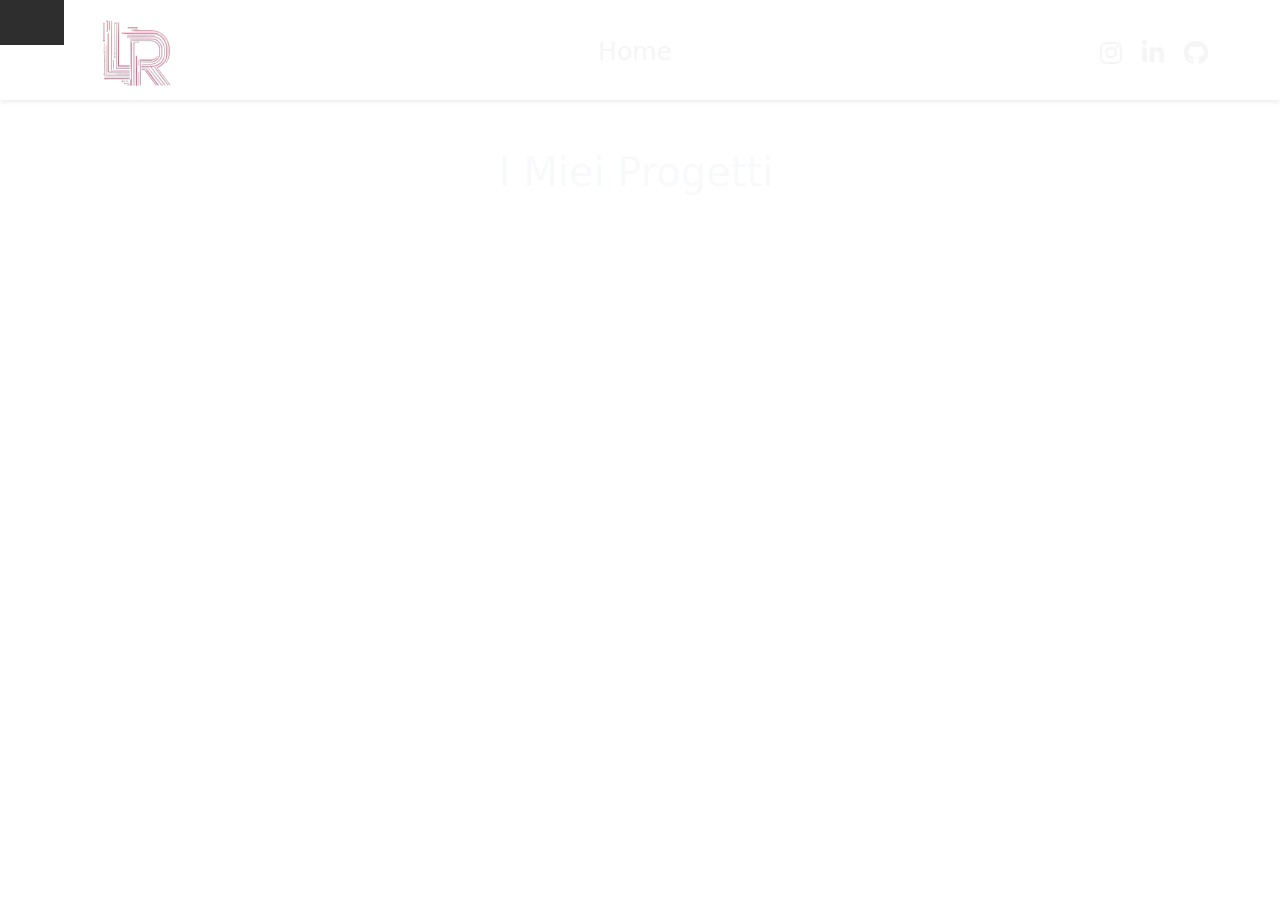
==== progetti.html @ 40bd70b3 "fatta pagina home del portfolio e finita prima card con la sezione blanco grill" ====
<!DOCTYPE html>
<html lang="it">
<head>
    <meta charset="UTF-8">
    <meta name="viewport" content="width=device-width, initial-scale=1.0">
    <title>Il mio Portfolio</title>
    <link href="https://cdn.jsdelivr.net/npm/bootstrap@5.3.0/dist/css/bootstrap.min.css" rel="stylesheet">
    <!-- google font -->
    <link href="https://fonts.googleapis.com/css2?family=Sevillana&display=swap" rel="stylesheet">
    <!-- mycss -->
    <link rel="stylesheet" href="style.css">
    <!-- font awesome -->
    <link href="https://cdnjs.cloudflare.com/ajax/libs/font-awesome/6.3.0/css/all.min.css" rel="stylesheet">
</head>
<body>
    
    
    <!-- Navbar -->
    <nav class="navbar navbar-expand-lg navbar-dark bg-dark shadow-sm">
        <div class="container-fluid">
            <!-- Logo a sinistra -->
            <a class="navbar-brand" href="#">
                <img src="./img/logo_LR-removebg-preview.png" alt="Logo" width="150px" class="logo ms-5 mt-4">
            </a>
            <!-- Links centrati -->
            <div class="collapse navbar-collapse d-flex justify-content-center me-5" id="navbarNav">
                <ul class="navbar-nav mt-1">
                    <li class="nav-item">
                        <a class="nav-link active" href="./index.html">Home</a>
                    </li>
                </ul>
            </div>
            <!-- Icone social a destra -->
            <div class="navbar-nav ms-auto me-5 mt-2">
                <a class="nav-link" href="https://www.instagram.com/" target="_blank">
                    <i class="fab fa-instagram me-1"></i>
                </a>
                <a class="nav-link" href="https://www.linkedin.com/" target="_blank">
                    <i class="fab fa-linkedin-in me-1"></i>
                </a>
                <a class="nav-link" href="https://github.com/" target="_blank">
                    <i class="fab fa-github me-1"></i>
                </a>
            </div>
        </div>
    </nav>  
    
    <!-- Video di sfondo -->
    <div class="video-background">
        <video autoplay loop muted>
            <source src="./img/coverr-walking-to-the-mountain-top-8360-1080p.mp4" type="video/mp4">
            <!-- Se non funziona mp4, puoi provare altri formati come ogg -->
        </video>
    </div>
    <div >
        <h1 class="text-center me-2 mt-5 text-light">I Miei Progetti</h1>
    </div>
    <div class="container-fluid">
        <div class="row ">
            <divo class="col-12 d-flex justify-content-center">
                
                <div class="container-fluid">
                    <div class="row justify-content-center">
                        <!-- Prima card -->
                        <div class="card">
                            <h2>Blanco Grill</h2>
                            <img src="./img/screen_Blanco.png" class="imgBlanco" alt="">
                           <p>Blanco Grill è un sito web realizzato per un ristorante, progettato per essere moderno, responsive e facilmente navigabile. Il design è pulito, con immagini di alta qualità per mostrare l'atmosfera e i piatti del ristorante. La mia attenzione è stata rivolta alla facilità d'uso, ottimizzando l'esperienza utente su dispositivi desktop e mobile.</p>
                            <a class="nav-link linkCard" href="https://blancogrillresturant.netlify.app" target="_blank">
                                <i class="fa-solid fa-utensils"></i>
                            </a>
                        </div>
                        
                        <!-- Seconda card -->
                        <div class="card">
                            <h2>Le mie competenze</h2>
                            <p>HTML, CSS, JavaScript, PHP, MySQL</p>
                            <p>
                                Ho una vasta esperienza nello sviluppo di applicazioni web e siti interattivi, con un focus particolare su performance e user experience. Sono abile nell'uso di frameworks come React, Vue.js e Tailwind CSS, ma anche nel backend con Node.js e Express.
                            </p>
                            <a class="nav-link linkCard" href="https://github.com/" target="_blank">
                                <i class="fab fa-github me-1"></i>
                            </a>
                        </div>
                        
                        <!-- Terza card -->
                        <div class="card">
                            <h2>Perché scegliere me</h2>
                            <p>Dedizione e Caparbietà</p>
                            <p>
                                Sono una persona che non si arrende facilmente di fronte alle sfide. Lavoro bene sia in team che autonomamente, gestendo progetti con un approccio agile e preciso. Se cerchi un Web Developer motivato, creativo e sempre pronto a imparare, sarei entusiasta di collaborare con te.
                            </p>
                            <a class="nav-link linkCard" href="progetti.html">
                                <i class="fas fa-award"></i>
                            </a>
                        </div>
                    </div>
                </div>
                
                
                <script src="https://cdn.jsdelivr.net/npm/bootstrap@5.3.0/dist/js/bootstrap.bundle.min.js"></script>
                <script src="scroll.js"></script> <!-- Questo file contiene il codice JS per l'effetto hover sull'immagine -->
            </body>
            </html>
---- style.css ----
/* Aggiungiamo lo stile per il video di sfondo */
.video-background {
    position: fixed; /* Rende il video fisso in background */
    top: 0;
    left: 0;
    width: 10%;
    height: 10%;
    z-index: -1; /* Assicura che il video sia dietro il contenuto */
    background: rgba(0, 0, 0, 0.819); /* Sfondo semi-trasparente in caso di problemi di transizione */
    transform: translate(-50%, -50%);  /* Centra il video */
}
.video-background {
    filter: brightness(20%) contrast(100%) saturate(100%);
}



/* Navbar trasparente, senza sfondo */
.navbar {
    height: 100px;
    background-color: transparent !important; /* Background trasparente */
}

/* Colore bianco per i link */
.navbar .navbar-nav .nav-link {
    font-size: 25px;
    color: #f1f1f1bb !important;  /* Colore bianco per i link */
}

.navbar .navbar-nav .nav-link:hover {
    color: white !important; /* Colore più chiaro al passaggio del mouse */
}

/* card */
.card {
    flex: 1 1 300px; /* Permette a tutte le card di avere la stessa larghezza e altezza */
    margin: 40px;
    width: 300px;
    background: linear-gradient(135deg, #31313284, #27312f);
    border-radius: 15px;
    color: white;
    padding: 20px;
    box-shadow: 0 10px 30px rgba(0, 0, 0, 0.1);
    text-align: center;
    transition: transform 0.3s ease-in-out;
}

.card h2 {
    font-size: 28px;
    margin-bottom: 10px;
}

.card p {
    font-size: 16px;
    line-height: 1.6;
    color: rgba(255, 255, 255, 0.8);
}

/* Animazione di entrata per la card */
.card {
    opacity: 0;
    transform: translateY(30px);
    animation: fadeIn 1s forwards;
    border-radius: 10px;
    box-shadow: 0 4px 8px rgba(0, 0, 0, 0.1); /* Ombra di base */

}

@keyframes fadeIn {
    to {
        opacity: 1;
        transform: translateY(0);
    }
}



/* button proggetto gitHub */
.linkCard{
    margin-top: auto; /* Spinge il link in basso, indipendentemente dall'altezza */
    font-size: 45px;
    color: #f1f1f1bb !important;  /* Colore bianco per i link */
    
}

.linkCard:hover {
    transform: scale(1.10);
    transition: calc(0.8s);
    color: white !important; /* Colore più chiaro al passaggio del mouse */
}



/* button proggetto gitHub */
.btn-progetti{
    text-decoration: none;
    margin-top: auto; /* Spinge il link in basso, indipendentemente dall'altezza */
    font-size: 45px;
    color: #f1f1f1bb !important;  /* Colore bianco per i link */
    
}

.btn-progetti:hover {
    transform: scale(1.10);
    transition: calc(0.8s);
    color: white !important; /* Colore più chiaro al passaggio del mouse */
}



/* button proggetto gitHub */
.medaglia{
    margin-top: auto; /* Spinge il link in basso, indipendentemente dall'altezza */
    font-size: 45px;
    color: #f1f1f1bb !important;  /* Colore bianco per i link */
    
}

.medaglia:hover {
    transform: scale(1.10);
    transition: calc(0.8s);
    color: white !important; /* Colore più chiaro al passaggio del mouse */
}





/* button proggetto gitHub */
.btn-to-progetti{
    margin-top: auto; /* Spinge il link in basso, indipendentemente dall'altezza */
    font-size: 45px;
    color: #f1f1f1bb !important;  /* Colore bianco per i link */
    
}

.btn-to-progetti:hover {
    transform: scale(1.10);
    transition: calc(0.8s);
    color: white !important; /* Colore più chiaro al passaggio del mouse */
}


/* Immagine della card */
.card .imgBlanco {
    width: 100%; /* Fa in modo che l'immagine occupi tutta la larghezza della card */
    height: 200px; /* Impostiamo un'altezza fissa per l'immagine (puoi cambiarla) */
    object-fit: cover; /* L'immagine si adatterà, coprendo l'area senza distorsioni */
    border-radius: 10px; /* Bordo arrotondato per l'immagine */
    margin-bottom: 15px; /* Distanza tra l'immagine e il testo */
}
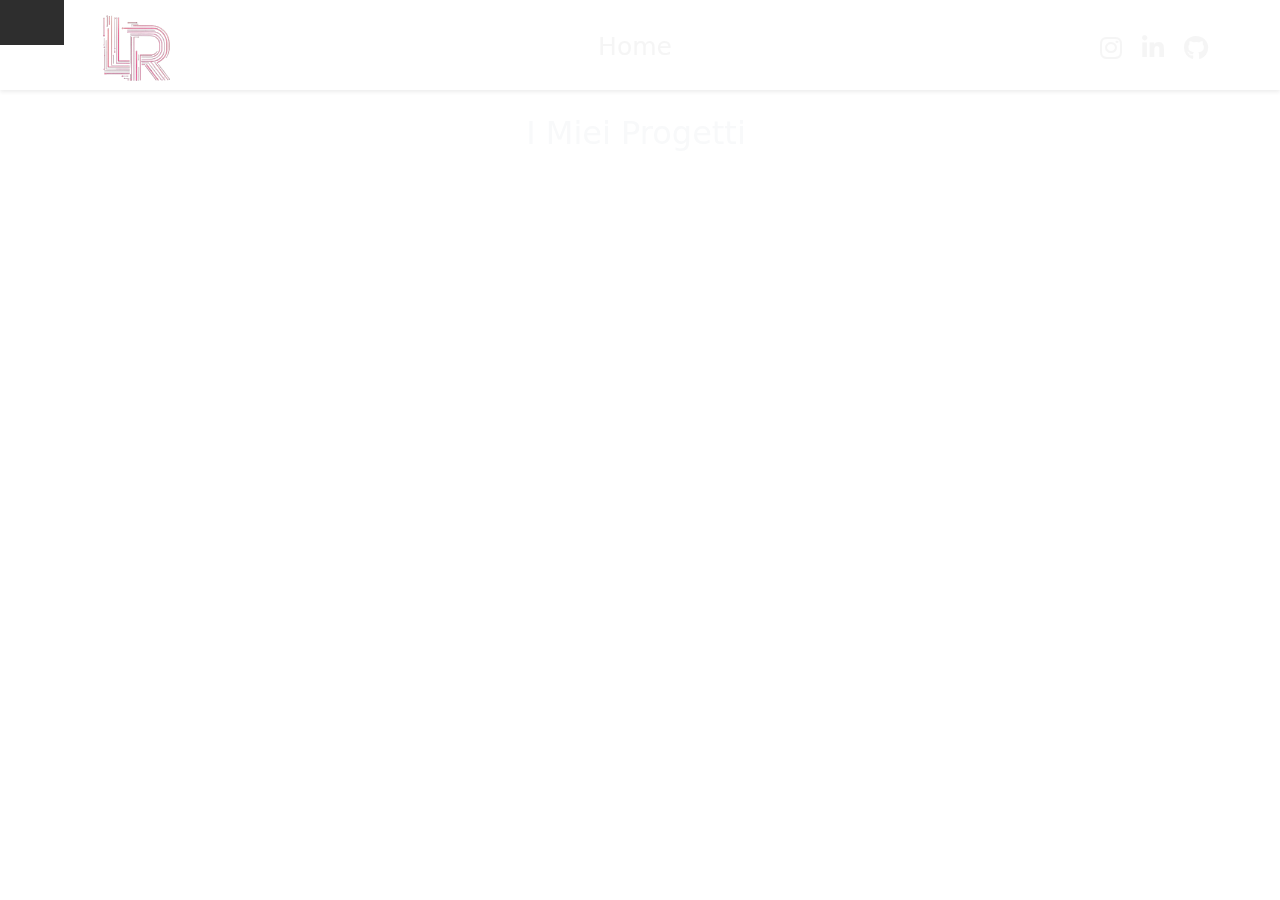
==== commit b15039be: "finita Home" ====
--- a/progetti.html
+++ b/progetti.html
@@ -52,9 +52,18 @@
             <!-- Se non funziona mp4, puoi provare altri formati come ogg -->
         </video>
     </div>
+    
+    
+    
+    
+    <!-- h1 e sezione card -->
     <div >
-        <h1 class="text-center me-2 mt-5 text-light">I Miei Progetti</h1>
+        <h2 class="text-center me-2 mt-4 text-light">I Miei Progetti</h2>
     </div>
+    
+    <!-- card -->
+    
+    
     <div class="container-fluid">
         <div class="row ">
             <divo class="col-12 d-flex justify-content-center">
@@ -65,7 +74,7 @@
                         <div class="card">
                             <h2>Blanco Grill</h2>
                             <img src="./img/screen_Blanco.png" class="imgBlanco" alt="">
-                           <p>Blanco Grill è un sito web realizzato per un ristorante, progettato per essere moderno, responsive e facilmente navigabile. Il design è pulito, con immagini di alta qualità per mostrare l'atmosfera e i piatti del ristorante. La mia attenzione è stata rivolta alla facilità d'uso, ottimizzando l'esperienza utente su dispositivi desktop e mobile.</p>
+                            <p>Blanco Grill è un sito web realizzato per un ristorante, progettato per essere moderno, responsive e facilmente navigabile. Il design è pulito, con immagini di alta qualità per mostrare l'atmosfera e i piatti del ristorante. La mia attenzione è stata rivolta alla facilità d'uso, ottimizzando l'esperienza utente su dispositivi desktop e mobile.</p>
                             <a class="nav-link linkCard" href="https://blancogrillresturant.netlify.app" target="_blank">
                                 <i class="fa-solid fa-utensils"></i>
                             </a>
@@ -73,27 +82,24 @@
                         
                         <!-- Seconda card -->
                         <div class="card">
-                            <h2>Le mie competenze</h2>
-                            <p>HTML, CSS, JavaScript, PHP, MySQL</p>
-                            <p>
-                                Ho una vasta esperienza nello sviluppo di applicazioni web e siti interattivi, con un focus particolare su performance e user experience. Sono abile nell'uso di frameworks come React, Vue.js e Tailwind CSS, ma anche nel backend con Node.js e Express.
-                            </p>
-                            <a class="nav-link linkCard" href="https://github.com/" target="_blank">
-                                <i class="fab fa-github me-1"></i>
+                            <h2>Blanco Grill</h2>
+                            <img src="./img/screen_Blanco.png" class="imgBlanco" alt="">
+                            <p>Blanco Grill è un sito web realizzato per un ristorante, progettato per essere moderno, responsive e facilmente navigabile. Il design è pulito, con immagini di alta qualità per mostrare l'atmosfera e i piatti del ristorante. La mia attenzione è stata rivolta alla facilità d'uso, ottimizzando l'esperienza utente su dispositivi desktop e mobile.</p>
+                            <a class="nav-link linkCard" href="https://blancogrillresturant.netlify.app" target="_blank">
+                                <i class="fa-solid fa-utensils"></i>
                             </a>
                         </div>
                         
                         <!-- Terza card -->
                         <div class="card">
-                            <h2>Perché scegliere me</h2>
-                            <p>Dedizione e Caparbietà</p>
-                            <p>
-                                Sono una persona che non si arrende facilmente di fronte alle sfide. Lavoro bene sia in team che autonomamente, gestendo progetti con un approccio agile e preciso. Se cerchi un Web Developer motivato, creativo e sempre pronto a imparare, sarei entusiasta di collaborare con te.
-                            </p>
-                            <a class="nav-link linkCard" href="progetti.html">
-                                <i class="fas fa-award"></i>
+                            <h2>Blanco Grill</h2>
+                            <img src="./img/screen_Blanco.png" class="imgBlanco" alt="">
+                            <p>Blanco Grill è un sito web realizzato per un ristorante, progettato per essere moderno, responsive e facilmente navigabile. Il design è pulito, con immagini di alta qualità per mostrare l'atmosfera e i piatti del ristorante. La mia attenzione è stata rivolta alla facilità d'uso, ottimizzando l'esperienza utente su dispositivi desktop e mobile.</p>
+                            <a class="nav-link linkCard" href="https://blancogrillresturant.netlify.app" target="_blank">
+                                <i class="fa-solid fa-utensils"></i>
                             </a>
                         </div>
+                        
                     </div>
                 </div>
                 
--- a/style.css
+++ b/style.css
@@ -18,7 +18,7 @@
 
 /* Navbar trasparente, senza sfondo */
 .navbar {
-    height: 100px;
+    height: 90px;
     background-color: transparent !important; /* Background trasparente */
 }
 
@@ -150,3 +150,14 @@
     border-radius: 10px; /* Bordo arrotondato per l'immagine */
     margin-bottom: 15px; /* Distanza tra l'immagine e il testo */
 }
+
+.pCard{
+    font-weight: bold;
+}
+
+
+/* bordo icone competenza */
+.bord{
+    border-radius: 10%;
+}
+
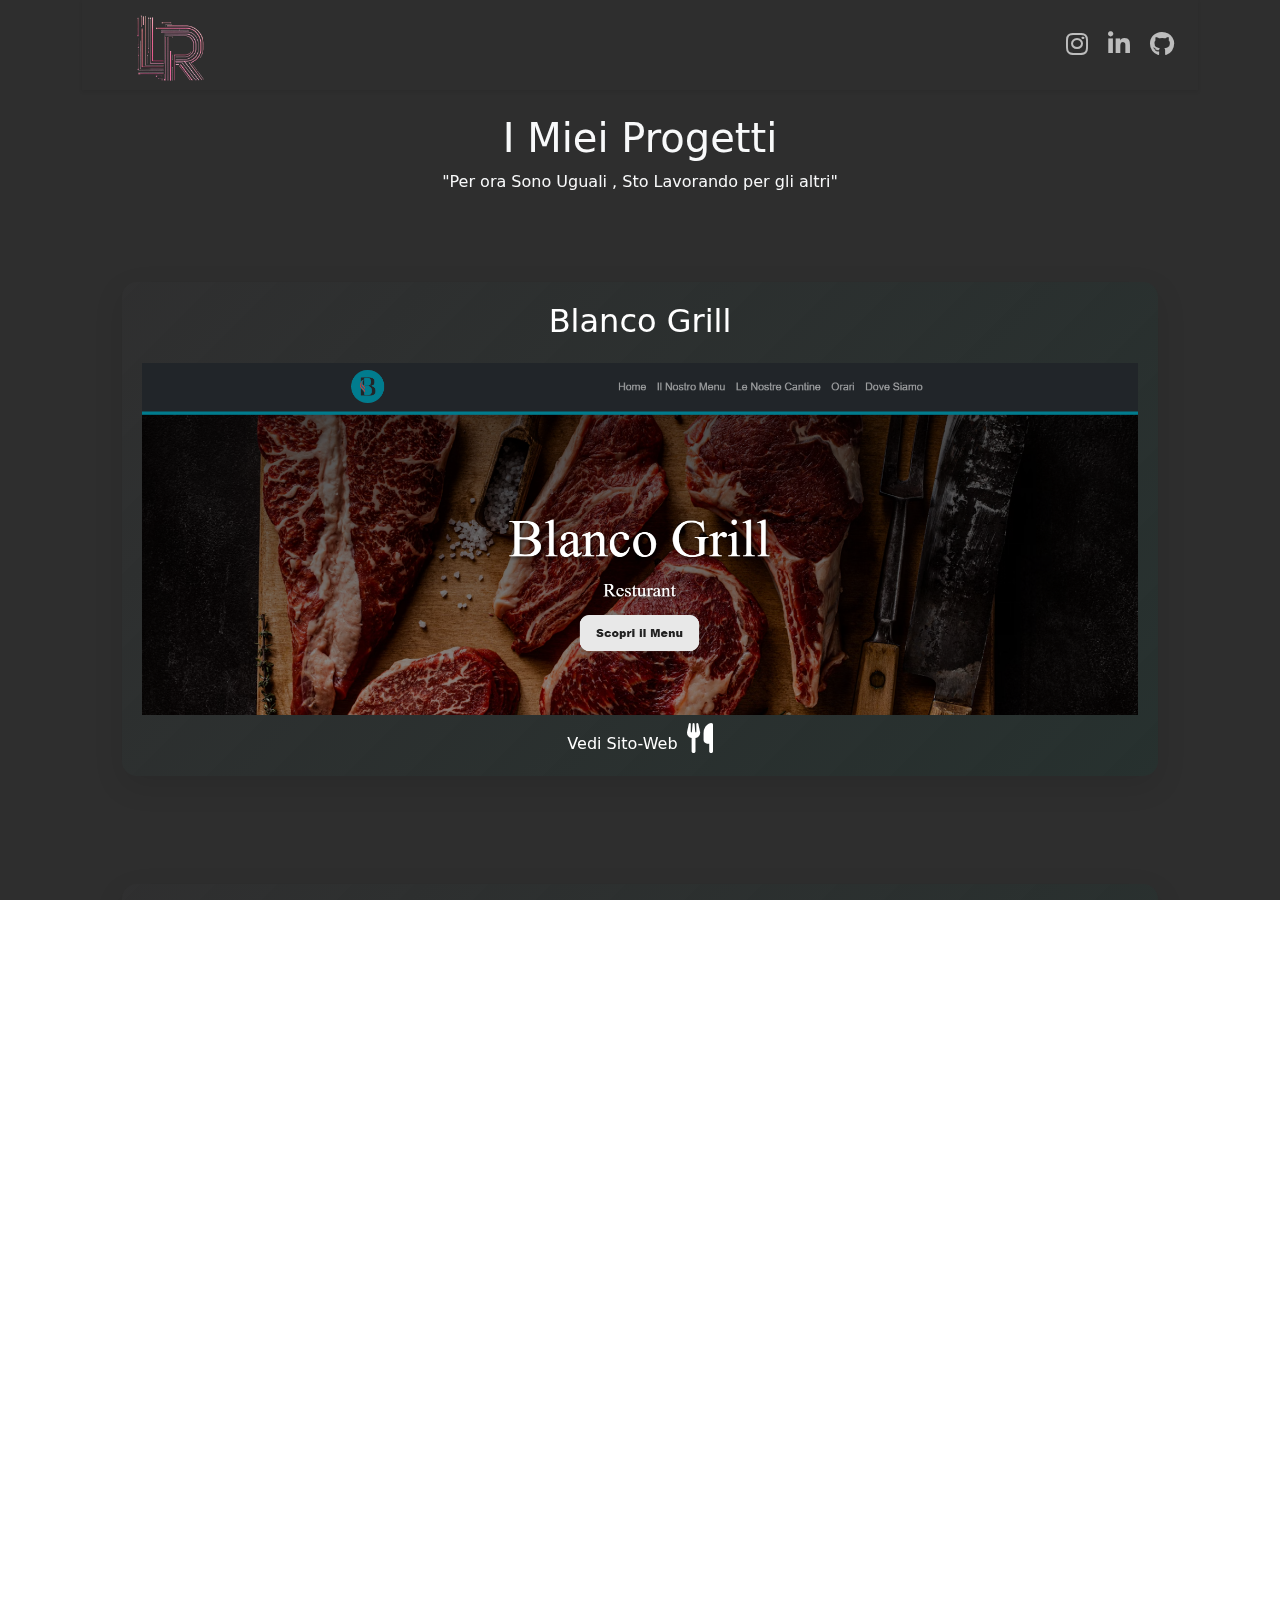
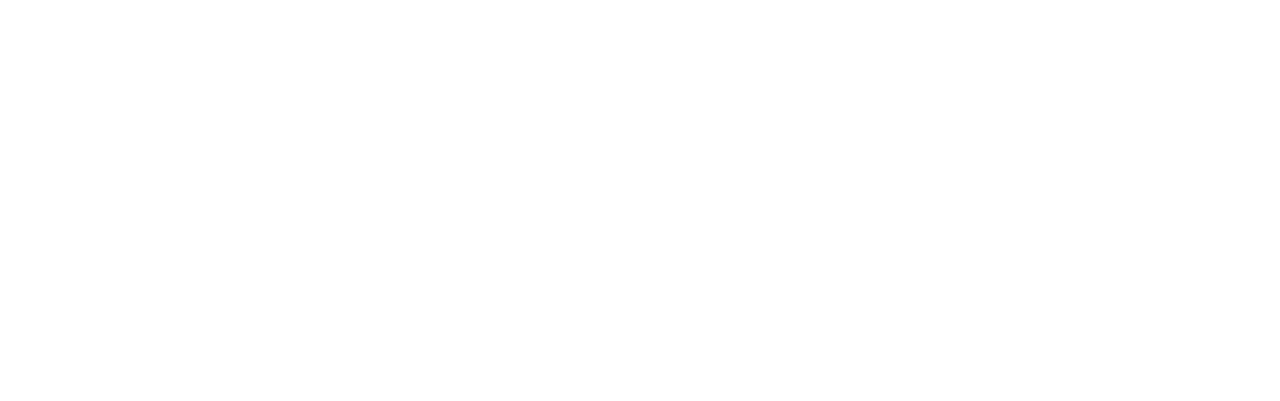
==== commit 5e96abab: "fine pagina progetti" ====
--- a/progetti.html
+++ b/progetti.html
@@ -15,36 +15,59 @@
 <body>
     
     
-    <!-- Navbar -->
-    <nav class="navbar navbar-expand-lg navbar-dark bg-dark shadow-sm">
-        <div class="container-fluid">
+    <div class="container">
+        <!-- Navbar -->
+        <nav class="navbar navbar-expand-lg navbar-dark bg-dark shadow-sm">
+          <div class="container-fluid">
             <!-- Logo a sinistra -->
-            <a class="navbar-brand" href="#">
-                <img src="./img/logo_LR-removebg-preview.png" alt="Logo" width="150px" class="logo ms-5 mt-4">
+            <a class="navbar-brand" href="./index.html">
+              <img
+                src="./img/logo_LR-removebg-preview.png"
+                alt="Logo"
+                width="150px"
+                class="logo mt-4"
+              />
             </a>
-            <!-- Links centrati -->
-            <div class="collapse navbar-collapse d-flex justify-content-center me-5" id="navbarNav">
-                <ul class="navbar-nav mt-1">
-                    <li class="nav-item">
-                        <a class="nav-link active" href="./index.html">Home</a>
-                    </li>
-                </ul>
-            </div>
+  
+            <!-- Bottone Toggle -->
+            <button
+              class="navbar-toggler mt-2"
+              type="button"
+              data-bs-toggle="collapse"
+              data-bs-target="#navbarNav"
+              aria-controls="navbarNav"
+              aria-expanded="false"
+              aria-label="Toggle navigation"
+            >
+              <span class="navbar-toggler-icon"></span>
+            </button>
+  
             <!-- Icone social a destra -->
-            <div class="navbar-nav ms-auto me-5 mt-2">
-                <a class="nav-link" href="https://www.instagram.com/" target="_blank">
-                    <i class="fab fa-instagram me-1"></i>
+            <div class="collapse navbar-collapse" id="navbarNav">
+              <div class="navbar-nav ms-auto">
+                <a
+                  class="nav-link"
+                  href="https://www.instagram.com/"
+                  target="_blank"
+                >
+                  <i class="fab fa-instagram me-1"></i>
                 </a>
-                <a class="nav-link" href="https://www.linkedin.com/" target="_blank">
-                    <i class="fab fa-linkedin-in me-1"></i>
+                <a
+                  class="nav-link"
+                  href="https://www.linkedin.com/"
+                  target="_blank"
+                >
+                  <i class="fab fa-linkedin-in me-1"></i>
                 </a>
                 <a class="nav-link" href="https://github.com/" target="_blank">
-                    <i class="fab fa-github me-1"></i>
+                  <i class="fab fa-github me-1"></i>
                 </a>
+              </div>
             </div>
-        </div>
-    </nav>  
-    
+          </div>
+        </nav>
+      </div>
+   
     <!-- Video di sfondo -->
     <div class="video-background">
         <video autoplay loop muted>
@@ -57,52 +80,56 @@
     
     
     <!-- h1 e sezione card -->
-    <div >
-        <h2 class="text-center me-2 mt-4 text-light">I Miei Progetti</h2>
-    </div>
+    <div class="text-center text-light mt-4"><h1>I Miei Progetti</h1></div>
+    <div class="text-center text-light mt-0"><p>"Per ora Sono Uguali , Sto Lavorando per gli altri"</p></div>
     
+ 
     <!-- card -->
     
-    
-    <div class="container-fluid">
-        <div class="row ">
-            <divo class="col-12 d-flex justify-content-center">
-                
-                <div class="container-fluid">
-                    <div class="row justify-content-center">
-                        <!-- Prima card -->
-                        <div class="card">
-                            <h2>Blanco Grill</h2>
-                            <img src="./img/screen_Blanco.png" class="imgBlanco" alt="">
-                            <p>Blanco Grill è un sito web realizzato per un ristorante, progettato per essere moderno, responsive e facilmente navigabile. Il design è pulito, con immagini di alta qualità per mostrare l'atmosfera e i piatti del ristorante. La mia attenzione è stata rivolta alla facilità d'uso, ottimizzando l'esperienza utente su dispositivi desktop e mobile.</p>
-                            <a class="nav-link linkCard" href="https://blancogrillresturant.netlify.app" target="_blank">
-                                <i class="fa-solid fa-utensils"></i>
-                            </a>
-                        </div>
-                        
-                        <!-- Seconda card -->
-                        <div class="card">
-                            <h2>Blanco Grill</h2>
-                            <img src="./img/screen_Blanco.png" class="imgBlanco" alt="">
-                            <p>Blanco Grill è un sito web realizzato per un ristorante, progettato per essere moderno, responsive e facilmente navigabile. Il design è pulito, con immagini di alta qualità per mostrare l'atmosfera e i piatti del ristorante. La mia attenzione è stata rivolta alla facilità d'uso, ottimizzando l'esperienza utente su dispositivi desktop e mobile.</p>
-                            <a class="nav-link linkCard" href="https://blancogrillresturant.netlify.app" target="_blank">
-                                <i class="fa-solid fa-utensils"></i>
-                            </a>
-                        </div>
-                        
-                        <!-- Terza card -->
-                        <div class="card">
-                            <h2>Blanco Grill</h2>
-                            <img src="./img/screen_Blanco.png" class="imgBlanco" alt="">
-                            <p>Blanco Grill è un sito web realizzato per un ristorante, progettato per essere moderno, responsive e facilmente navigabile. Il design è pulito, con immagini di alta qualità per mostrare l'atmosfera e i piatti del ristorante. La mia attenzione è stata rivolta alla facilità d'uso, ottimizzando l'esperienza utente su dispositivi desktop e mobile.</p>
-                            <a class="nav-link linkCard" href="https://blancogrillresturant.netlify.app" target="_blank">
-                                <i class="fa-solid fa-utensils"></i>
-                            </a>
-                        </div>
-                        
-                    </div>
-                </div>
-                
+   
+    <div class="container mt-5">
+        <div class="row">
+          <div class="col-12 d-flex justify-content-center">
+            <div class="portfolio-card">
+              <h2>Blanco Grill</h2>
+              <img src="./img/screen_Blanco.png" class="img_progg" alt="">
+              <a class="nav-link linkCard" href="https://blancogrillresturant.netlify.app" target="_blank">Vedi Sito-Web
+                <i class="fa-solid icon fa-utensils ms-1 mt-2"></i>
+              </a>
+            </div>
+          </div>
+        </div>     
+      </div>
+      
+      <div class="container mt-5">
+        <div class="row">
+          <div class="col-12 d-flex justify-content-center">
+            <div class="portfolio-card">
+              <h2>Blanco Grill</h2>
+              <img src="./img/screen_Blanco.png" class="img_progg" alt="">
+              <a class="nav-link linkCard" href="https://blancogrillresturant.netlify.app" target="_blank">Vedi Sito-Web
+                <i class="fa-solid icon fa-utensils ms-1 mt-2"></i>
+              </a>
+            </div>
+          </div>
+        </div>     
+      </div>
+      
+      <div class="container mt-5">
+        <div class="row">
+          <div class="col-12 d-flex justify-content-center">
+            <div class="portfolio-card">
+              <h2>Blanco Grill</h2>
+              <img src="./img/screen_Blanco.png" class="img_progg" alt="">
+              <a class="nav-link linkCard" href="https://blancogrillresturant.netlify.app" target="_blank">Vedi Sito-Web
+                <i class="fa-solid icon fa-utensils ms-1 mt-2"></i>
+              </a>
+            </div>
+          </div>
+        </div>     
+      </div>
+      
+                 
                 
                 <script src="https://cdn.jsdelivr.net/npm/bootstrap@5.3.0/dist/js/bootstrap.bundle.min.js"></script>
                 <script src="scroll.js"></script> <!-- Questo file contiene il codice JS per l'effetto hover sull'immagine -->
--- a/style.css
+++ b/style.css
@@ -1,163 +1,222 @@
-
-/* Aggiungiamo lo stile per il video di sfondo */
+/* Stile per il video di sfondo */
 .video-background {
-    position: fixed; /* Rende il video fisso in background */
-    top: 0;
-    left: 0;
-    width: 10%;
-    height: 10%;
-    z-index: -1; /* Assicura che il video sia dietro il contenuto */
-    background: rgba(0, 0, 0, 0.819); /* Sfondo semi-trasparente in caso di problemi di transizione */
-    transform: translate(-50%, -50%);  /* Centra il video */
-}
-.video-background {
-    filter: brightness(20%) contrast(100%) saturate(100%);
-}
-
-
-
-/* Navbar trasparente, senza sfondo */
+  position: fixed; /* Rende il video fisso in background */
+  top: 0;
+  left: 0;
+  width: 100%;
+  height: 100%;
+  z-index: -1; /* Assicura che il video sia dietro il contenuto */
+  background: rgba(0, 0, 0, 0.819); /* Sfondo semi-trasparente in caso di problemi di transizione */
+  filter: brightness(20%) contrast(100%) saturate(100%);
+}
+
+/* Stile per la navbar */
 .navbar {
-    height: 90px;
-    background-color: transparent !important; /* Background trasparente */
-}
-
-/* Colore bianco per i link */
+  height: 90px;
+  background-color: transparent !important; /* Background trasparente */
+  padding: 0; /* Rimuove padding extra */
+  margin-bottom: 0; /* Elimina margini sotto la navbar */
+}
+
 .navbar .navbar-nav .nav-link {
-    font-size: 25px;
-    color: #f1f1f1bb !important;  /* Colore bianco per i link */
+  font-size: 25px;
+  color: #f1f1f1bb !important; /* Colore bianco per i link */
 }
 
 .navbar .navbar-nav .nav-link:hover {
-    color: white !important; /* Colore più chiaro al passaggio del mouse */
-}
-
-/* card */
+  color: white !important; /* Colore più chiaro al passaggio del mouse */
+}
+
+/* Stile per la sezione immagini */
+.grid-layout {
+  display: grid;
+  grid-template-columns: repeat(4, 1fr); /* 4 colonne */
+  gap: 20px; /* Spaziatura tra le immagini */
+  justify-items: center; /* Centra le immagini orizzontalmente */
+  align-items: center; /* Centra le immagini verticalmente */
+}
+
+.grid-layout a img {
+  width: 80px; /* Dimensione standard per le immagini */
+  height: auto; /* Mantiene le proporzioni */
+  transition: transform 0.3s ease; /* Animazione al passaggio del mouse */
+}
+
+.grid-layout a img:hover {
+  transform: scale(1.1); /* Effetto di zoom */
+}
+
+.icon{
+  font-size: 30px;
+}
+
+/* Stile per le card */
 .card {
-    flex: 1 1 300px; /* Permette a tutte le card di avere la stessa larghezza e altezza */
-    margin: 40px;
-    width: 300px;
-    background: linear-gradient(135deg, #31313284, #27312f);
-    border-radius: 15px;
-    color: white;
-    padding: 20px;
-    box-shadow: 0 10px 30px rgba(0, 0, 0, 0.1);
-    text-align: center;
-    transition: transform 0.3s ease-in-out;
+  flex: 1 1 300px; /* Permette a tutte le card di avere la stessa larghezza e altezza */
+  margin: 40px;
+  width: 300px;
+  background: linear-gradient(135deg, #31313284, #27312f);
+  border-radius: 15px;
+  color: white;
+  padding: 20px;
+  box-shadow: 0 10px 30px rgba(0, 0, 0, 0.1);
+  text-align: center;
+  transition: transform 0.3s ease-in-out;
+  margin-bottom: 20px; /* Aggiunta una separazione tra le card */
 }
 
 .card h2 {
-    font-size: 28px;
-    margin-bottom: 10px;
+  font-size: 28px;
+  margin-bottom: 10px;
 }
 
 .card p {
-    font-size: 16px;
-    line-height: 1.6;
-    color: rgba(255, 255, 255, 0.8);
-}
-
-/* Animazione di entrata per la card */
-.card {
-    opacity: 0;
-    transform: translateY(30px);
-    animation: fadeIn 1s forwards;
-    border-radius: 10px;
-    box-shadow: 0 4px 8px rgba(0, 0, 0, 0.1); /* Ombra di base */
-
-}
-
-@keyframes fadeIn {
-    to {
-        opacity: 1;
-        transform: translateY(0);
-    }
-}
-
-
-
-/* button proggetto gitHub */
-.linkCard{
-    margin-top: auto; /* Spinge il link in basso, indipendentemente dall'altezza */
-    font-size: 45px;
-    color: #f1f1f1bb !important;  /* Colore bianco per i link */
-    
-}
-
-.linkCard:hover {
-    transform: scale(1.10);
-    transition: calc(0.8s);
-    color: white !important; /* Colore più chiaro al passaggio del mouse */
-}
-
-
-
-/* button proggetto gitHub */
-.btn-progetti{
-    text-decoration: none;
-    margin-top: auto; /* Spinge il link in basso, indipendentemente dall'altezza */
-    font-size: 45px;
-    color: #f1f1f1bb !important;  /* Colore bianco per i link */
-    
-}
-
-.btn-progetti:hover {
-    transform: scale(1.10);
-    transition: calc(0.8s);
-    color: white !important; /* Colore più chiaro al passaggio del mouse */
-}
-
-
-
-/* button proggetto gitHub */
-.medaglia{
-    margin-top: auto; /* Spinge il link in basso, indipendentemente dall'altezza */
-    font-size: 45px;
-    color: #f1f1f1bb !important;  /* Colore bianco per i link */
-    
-}
-
-.medaglia:hover {
-    transform: scale(1.10);
-    transition: calc(0.8s);
-    color: white !important; /* Colore più chiaro al passaggio del mouse */
-}
-
-
-
-
-
-/* button proggetto gitHub */
-.btn-to-progetti{
-    margin-top: auto; /* Spinge il link in basso, indipendentemente dall'altezza */
-    font-size: 45px;
-    color: #f1f1f1bb !important;  /* Colore bianco per i link */
-    
-}
-
-.btn-to-progetti:hover {
-    transform: scale(1.10);
-    transition: calc(0.8s);
-    color: white !important; /* Colore più chiaro al passaggio del mouse */
-}
-
-
-/* Immagine della card */
-.card .imgBlanco {
-    width: 100%; /* Fa in modo che l'immagine occupi tutta la larghezza della card */
-    height: 200px; /* Impostiamo un'altezza fissa per l'immagine (puoi cambiarla) */
-    object-fit: cover; /* L'immagine si adatterà, coprendo l'area senza distorsioni */
-    border-radius: 10px; /* Bordo arrotondato per l'immagine */
-    margin-bottom: 15px; /* Distanza tra l'immagine e il testo */
-}
-
-.pCard{
-    font-weight: bold;
-}
-
-
-/* bordo icone competenza */
-.bord{
-    border-radius: 10%;
-}
-
+  font-size: 16px;
+  line-height: 1.6;
+  color: rgba(255, 255, 255, 0.8);
+}
+
+/* Effetto al passaggio del mouse per le card */
+.card:hover {
+  transform: translateY(-10px);
+}
+
+.freccia{
+  color: whitesmoke;
+  font-size: 30px;
+  margin-top: 10px;
+}
+
+.bord {
+  border-radius: 15px;
+}
+
+/* Media Queries per schermi piccoli */
+@media (max-width: 768px) {
+  /* Navbar */
+  .navbar {
+    height: auto; /* Adatta l'altezza */
+    padding: 10px; /* Aggiunge un po' di spazio */
+  }
+
+  .navbar-brand {
+    margin-left: 0; /* Rimuove il margine sinistro */
+    text-align: center; /* Centra il logo */
+  }
+
+  .navbar-brand img {
+    width: 120px; /* Riduce la dimensione del logo per dispositivi piccoli */
+    margin-top: 0;
+  }
+
+  .navbar-nav {
+    display: flex;
+    justify-content: center; /* Centra le icone */
+    gap: 10px; /* Spaziatura tra le icone */
+    flex-wrap: wrap; /* Permette il wrapping su più righe */
+  }
+
+  .navbar-nav .nav-link {
+    font-size: 18px; /* Riduce la dimensione del testo */
+    padding: 5px;
+  }
+
+  .navbar-nav .nav-link i {
+    font-size: 20px; /* Riduce le dimensioni delle icone */
+  }
+
+  /* Griglia immagini */
+  .grid-layout {
+    grid-template-columns: repeat(2, 1fr); /* Passa a 3 colonne */
+  }
+
+  /* Card */
+  .card {
+    margin: 20px;
+    width: 90%; /* Le card occupano quasi tutta la larghezza dello schermo */
+  }
+}
+
+/* Media Queries per schermi molto piccoli */
+@media (max-width: 480px) {
+  .card-container {
+    flex-direction: column; /* Cambia il layout in una colonna verticale */
+    gap: 10px; /* Riduce la spaziatura tra le card */
+  }
+
+  .card {
+    width: 90%; /* Le card occupano il 90% della larghezza dello schermo */
+    max-width: none; /* Rimuove il limite massimo */
+    margin: 10px auto; /* Centra le card verticalmente */
+  }
+
+  /* Nasconde l'h2, il paragrafo e il contenuto extra */
+  .card h2,
+  .card p,
+  .card img,
+  .card .otherContent {
+    display: none; /* Nasconde tutti gli altri contenuti */
+  }
+
+  .card a {
+    display: inline-flex; /* Metti i bottoni sulla stessa riga */
+    justify-content: center;
+    align-items: center;
+    padding: 10px 15px;
+    margin-top: 5px;
+    font-size: 50px;
+  }
+}
+
+/* Corpo della pagina */
+body,
+html {
+  margin: 0;
+  padding: 0;
+  height: 100%;
+  overflow-x: hidden; /* Evita lo scroll laterale */
+}
+
+
+
+/* Stile per le card */
+.portfolio-card {
+  flex: 1 1 300px; /* Permette alle card di avere la stessa larghezza */
+  margin: 40px;
+  width: 300px; /* Impostiamo una larghezza fissa */
+  background: linear-gradient(135deg, #31313284, #27312f);
+  border-radius: 15px;
+  color: white;
+  padding: 20px;
+  box-shadow: 0 10px 30px rgba(0, 0, 0, 0.1);
+  text-align: center;
+  transition: transform 0.3s ease-in-out;
+  margin-bottom: 20px; /* Aggiunge una separazione tra le card */
+}
+
+/* Assicurati che le immagini siano ben dimensionate */
+.portfolio-card img {
+  width: 100%; /* La larghezza dell'immagine si adatta alla larghezza della card */
+  height: auto;
+  margin-top: 15px; /* Spazio tra il titolo e l'immagine */
+}
+
+/* Effetto hover per la card */
+.portfolio-card:hover {
+  transform: translateY(-10px);
+}
+
+/* Media Queries per schermi piccoli */
+@media (max-width: 768px) {
+  .container {
+    display: flex;
+    justify-content: center;
+    flex-wrap: wrap; /* Le card vanno su più righe se necessario */
+  }
+
+  .portfolio-card {
+    width: 100%; /* Le card occupano tutta la larghezza dello schermo sui dispositivi piccoli */
+    max-width: 350px; /* Imposta una larghezza massima per le card */
+    margin: 10px; /* Riduce la spaziatura tra le card */
+  }
+}
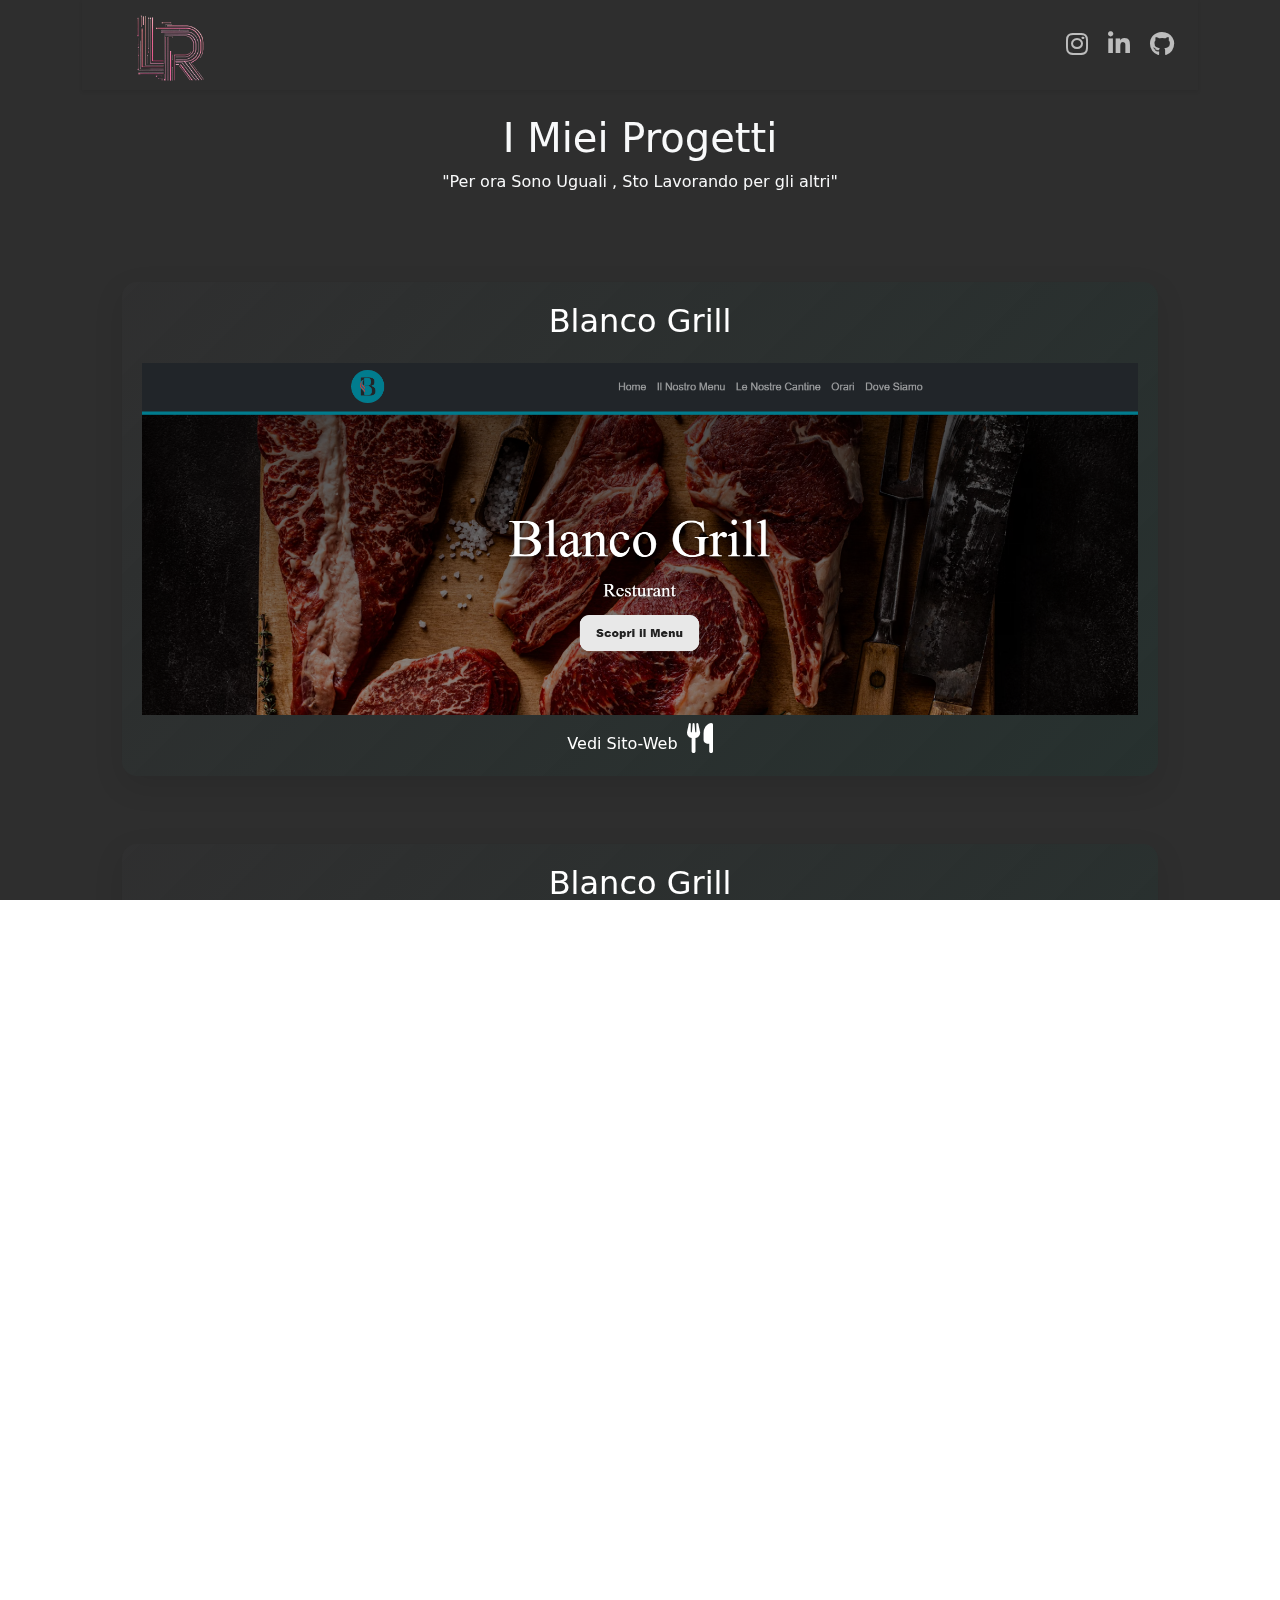
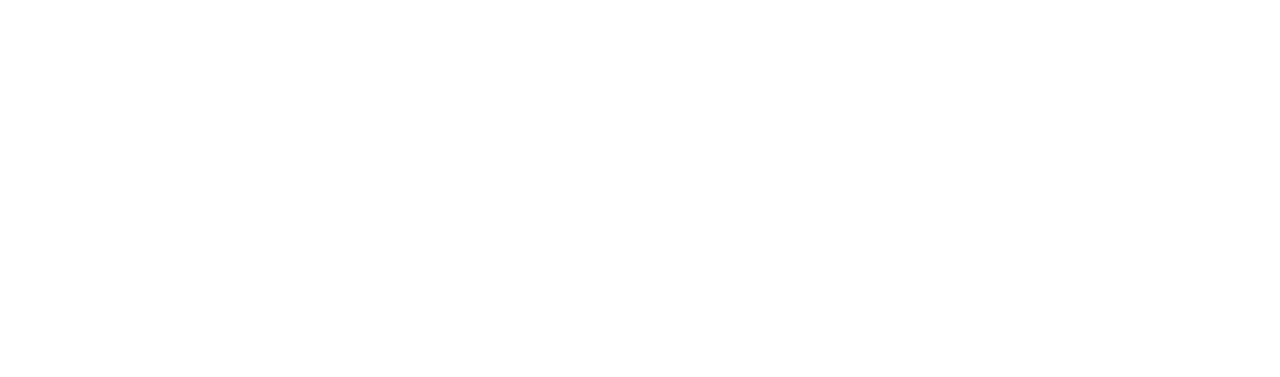
==== commit 5269ec65: "fine pagina progetti aggiunta freccia torna indietro" ====
--- a/progetti.html
+++ b/progetti.html
@@ -101,7 +101,7 @@
         </div>     
       </div>
       
-      <div class="container mt-5">
+      <div class="container mt-2">
         <div class="row">
           <div class="col-12 d-flex justify-content-center">
             <div class="portfolio-card">
@@ -115,7 +115,7 @@
         </div>     
       </div>
       
-      <div class="container mt-5">
+      <div class="container mt-2">
         <div class="row">
           <div class="col-12 d-flex justify-content-center">
             <div class="portfolio-card">
@@ -129,7 +129,12 @@
         </div>     
       </div>
       
-                 
+          
+    <div class="d-flex justify-content-center">
+        <a href="progetti.html" class="btn-to-progetti">
+          <i class="fas freccia fa-arrow-left mb-3 me-2 text-decoration-none"></i>
+        </a>
+      </div>       
                 
                 <script src="https://cdn.jsdelivr.net/npm/bootstrap@5.3.0/dist/js/bootstrap.bundle.min.js"></script>
                 <script src="scroll.js"></script> <!-- Questo file contiene il codice JS per l'effetto hover sull'immagine -->
